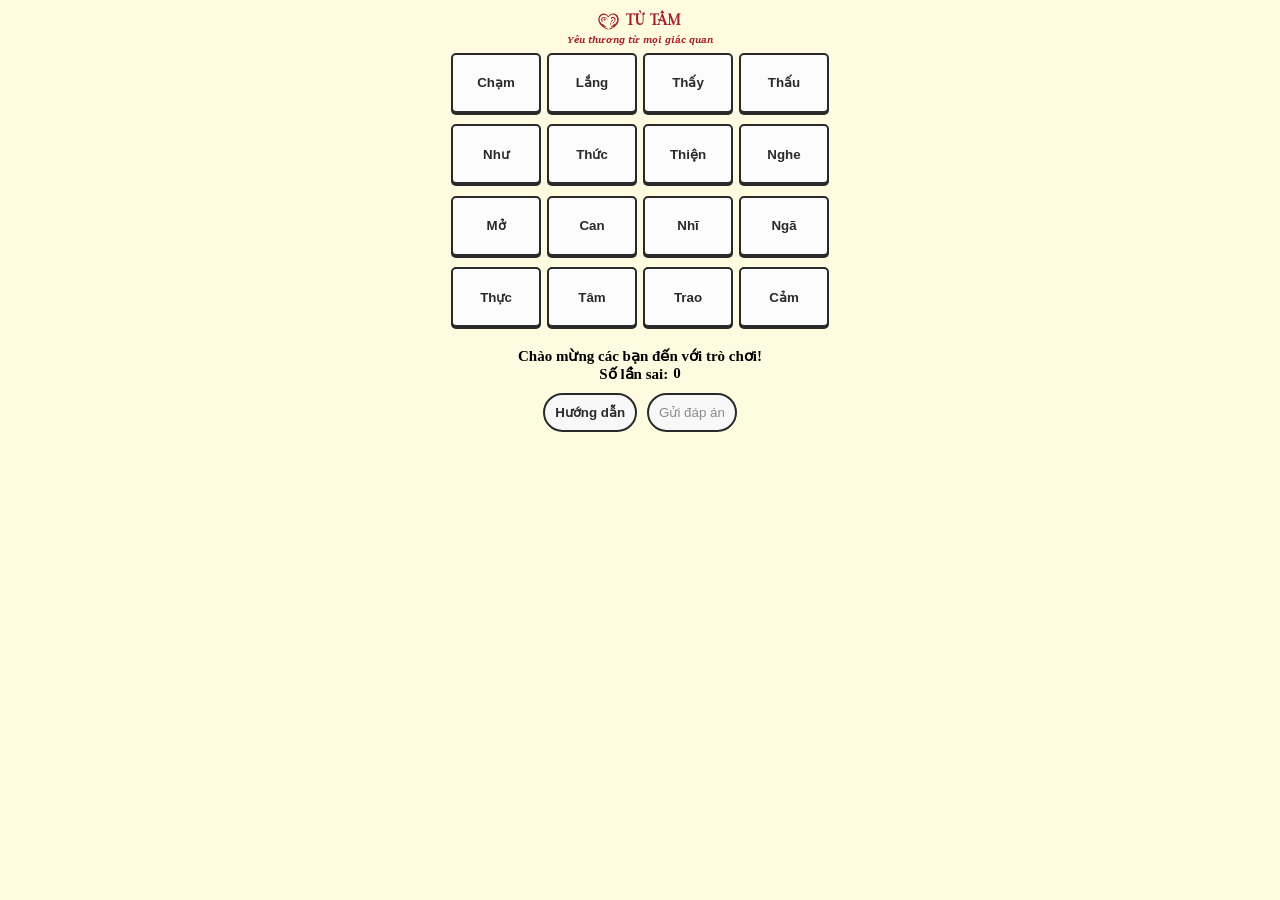
==== connections/index.html @ bcb3dec4 "Add files via upload" ====
<!DOCTYPE html>
    <head>
        <link rel= "stylesheet" href="index.css">
        <meta name="viewport" content="width=device-width, initial-scale=1.0">
    </head>
    <body>
        <div class="header">
            <div class="logo">
                <img id ="img3" src ="assets/logo.png">
                <div class="game-title">
                    <h1 id="organization-name">TỪ TÂM</h1>
                </div>
            </div>
            <h1 id="tagline">Yêu thương từ mọi giác quan</h1>
        </div>
        <div class="grid">
            <div class="grid-blocks">
                <div id = "ctgr1" class="category">
                    <h1>Động từ cảm nhận</h1>
                    <h2>Chạm, Thấy, Nghe, Cảm</h2>
                </div>
                <div id = "ctgr2" class="category">
                    <h1>Trạng thái của sự tử tế</h1>
                    <h2>Lắng, Thấu, Mở, Trao</h2>
                </div>
                <div id = "ctgr3" class="category">
                    <h1>Những từ bắt đầu với chữ Tâm</h1>
                    <h2>Như, Thức, Can, Nhĩ</h2>
                </div>
                <div id = "ctgr4" class="category">
                    <h1>Tên triển lãm</h1>
                    <h2>Thiện, Ngã, Thực, Tâm</h2>
                </div>
                <button id ="blk1" class="block">Chạm</button>
                <button id ="blk2" class="block">Lắng</button>
                <button id ="blk3" class="block">Thấy</button>
                <button id ="blk4" class="block">Thấu</button>
                <button id ="blk5" class="block">Như</button>
                <button id ="blk6"class="block">Thức</button>
                <button id ="blk7"class="block">Thiện</button>
                <button id ="blk8"class="block">Nghe</button>
                <button id ="blk9"class="block">Mở</button>
                <button id ="blk10"class="block">Can</button>
                <button id ="blk11"class="block">Nhĩ</button>
                <button id ="blk12"class="block">Ngã</button>
                <button id ="blk13"class="block">Thực</button>
                <button id ="blk14"class="block">Tâm</button>
                <button id ="blk15"class="block">Trao</button>
                <button id ="blk16"class="block">Cảm</button>
            </div>
        </div>
        <div>
            <h1 id ="notification">Chào mừng các bạn đến với trò chơi!</h1>
        </div>
        <div class = "lives">
            <h1>Số lần sai:</h1>
            <h1 id="attempts">0</h1>
        </div>
        <div class="game-area">
            <button class = "game-btn" id="huongdan-open">Hướng dẫn  </button>
            <button class = "game-btn" id ="deselect-btn">Deselect All</button>
            <button class = "game-btn" id ="submit-btn">Gửi đáp án</button>
        </div>
        <div class="huongdan-container" id="huongdan_container">
            <div class="huongdan">
                <div id="huongdan-title">
                    <h1 style="font-family: logo; font-size: 30px;">Tâm nói</h1>
                    <img id="img1" src="assets/Asset 3.png">
                </div>
                <p>
                    Đây là trò chơi ghép từ theo chủ đề.
                    Nhiệm vụ của bạn là tìm ra điểm chung giữa các từ và chọn đúng 4 từ thuộc cùng một nhóm. Chọn đúng thì nhóm đó sẽ được khóa lại. Trò chơi kết thúc khi bạn tìm đủ 4 nhóm. 
                    <br> <span style="font-weight: bold;">Mẹo nhỏ:</span> đừng chỉ nhìn nghĩa bề mặt, vì nhiều từ có thể đánh lạc hướng bạn đó nhen!
                </p>
                <button class = "game-btn" id = "huongdan-close">Tôi Nắm</button>
                <img id="img2" src="assets/Asset 1.png">
            </div>
        </div>
        <script src="index.js"></script>
    </body>
---- connections/index.css ----
@font-face {
    font-family: logo;
    src: url(1FTV-VIP-Akeila.otf);
}
@font-face {
    font-family: tagline;
    src: url(SitkaVF-Italic.ttf);
}
#img3 {
    width: 25px;
    height: auto;
}
#tagline{
    font-family: tagline;
    color: #a52027;
    font-size: 10px;
    margin: 0px auto;
}
.header {
    display: flex;
    flex-direction: column;
    align-items: center;
    justify-content: center;
    gap: 0px;
}
.logo {
    display:flex;
    justify-content: center;
    align-items: center;
    gap: 0px;
}
#organization-name {
    font-family: logo;
    font-size: 15px;
    color: #a52027;
    margin: 5px;
}
body {
    display: flex;
    flex-direction: column;
    align-items: center;
    justify-content: center;
    background-color: #fffbe1;
}
h1 {
    font-family: Cambria, Cochin, Georgia, Times, 'Times New Roman', serif;
    font-weight: bold;
    font-size: 15px;
    margin: 0px
}
h2 {
    font-family: Cambria, Cochin, Georgia, Times, 'Times New Roman', serif;
    font-weight: normal;
    font-size: 10px;
    margin: 0px;
}
.category {
    height: 60px;
    width: 360px;
    margin: 4px;
    display: none;
    flex-direction: column;
    align-items: center;
    justify-content: center;
    border: 1px solid #5a594d;
    transition: opacity 0.3s ease, display 0.3s ease allow-discrete;
}
@starting-style{
    .correct2 {
        opacity: 0;
    }
}
.grid {

    height: 300px;
    margin: 0px 0px;
}
.grid-blocks{
    width: 420px;
    height: 280px;
    gap: 6px;
    display: flex;
    flex-wrap: wrap;
    justify-content: center;
    align-items: flex-end;
}
.block {
    width: 90px;
    height: 60px;
    margin: 0px;
    background-color: #fcfcfc;
    color: #2a2a2a;
    border: 2px solid #2a2a2a;
    font-weight: bold;
    border-radius: 5px;
    box-shadow: 0px 2px #2a2a2a;
    transition-property: inherit;
    transition-duration: 200ms;
    transition-timing-function: ease;
    transition-delay: 0ms;
}
.active {
    width: 90px;
    height: 60px;
    margin: 0px;
    background-color:#a52027;
    font-weight: bold;
    border-radius: 5px;
    border: 0px;
    color: #fffbe1;
    transition-property: inherit;
    transition-duration: 200ms;
    transition-timing-function: ease;
    transition-delay: 0ms;
}
.game-area{
    width: 250px;
    margin: 10px auto;
    display: flex;
    justify-content: center;
    gap: 10px;
}
.game-btn {
    background-color: #f8f8f8;
    border-radius: 20px;
    padding: 10px;
    border: 2px solid #2a2a2a;
    color: #8b8b8b;
    transition-property: all;
    transition-duration: 200ms;
    transition-timing-function: ease-in;
}
#shuffle-btn {
    color: #2a2a2a;
    display: none;
}
#deselect-btn {
    display: none;
}

.active2 {
    background-color:#a52027;
    font-weight: bold;
    border-color: #f8f8f8;
    color: #fffbe1;
}
.correct {
    display: none;
    width: 0px;
    height: 0px;
    margin: 0px 0px;
}
.correct2 {
    height: 60px;
    width: 380px;
    margin: 4px;
    display: flex;
    flex-direction: column;
    align-items: center;
    justify-content: center;
    border: 1px solid #5a594d;
    border-radius: 10px;
    background-color: #a52027;
    color: #fffbe1;
    opacity: 1;
}
.lives {
    display: flex;
    gap: 5px;
}
.huongdan-container {
    background-color: #2a2a2a48 ;
    width: 100vw;
    height: 100vh;
    top:0;
    left:0;
    opacity: 0;
    position: fixed;
    display: flex;
    flex-direction: column;
    justify-content: center;
    align-items: center;
    pointer-events: none;
    transition: opacity 0.3s ease;
}
.huongdan-container.open {
    pointer-events: auto;
    opacity: 1;
}
.huongdan {
    background-color: #f8f8f8;
    border-radius: 5px;
    box-shadow: 0 2px 4px #2a2a2a;
    width: 360px;
    max-width: 100%;
    padding: 30px 50px;
    text-align: justify;
}
#huongdan-open {
    color: #2a2a2a;
    font-weight: bold;
}
#huongdan-close {
    color: #fffbe1;
    background-color: #a52027;
    border-radius: 10px;
    padding: 10px 20px;
    border: 0px;
    font-family: logo;
    font-weight: bold;
    font-size: 20px;
}
#img1 {
    height: 40px;
    width: auto;
    margin: 0px;
}
#huongdan-title {
    display: flex;
    align-items: center;
    gap: 8px;
}
#img2 {
    position: fixed;
    height: 40px;
    width: auto;
    margin: 0px 20px;
}
p {
    font-family:Verdana, Geneva, Tahoma, sans-serif;
    font-size: 15px;
}
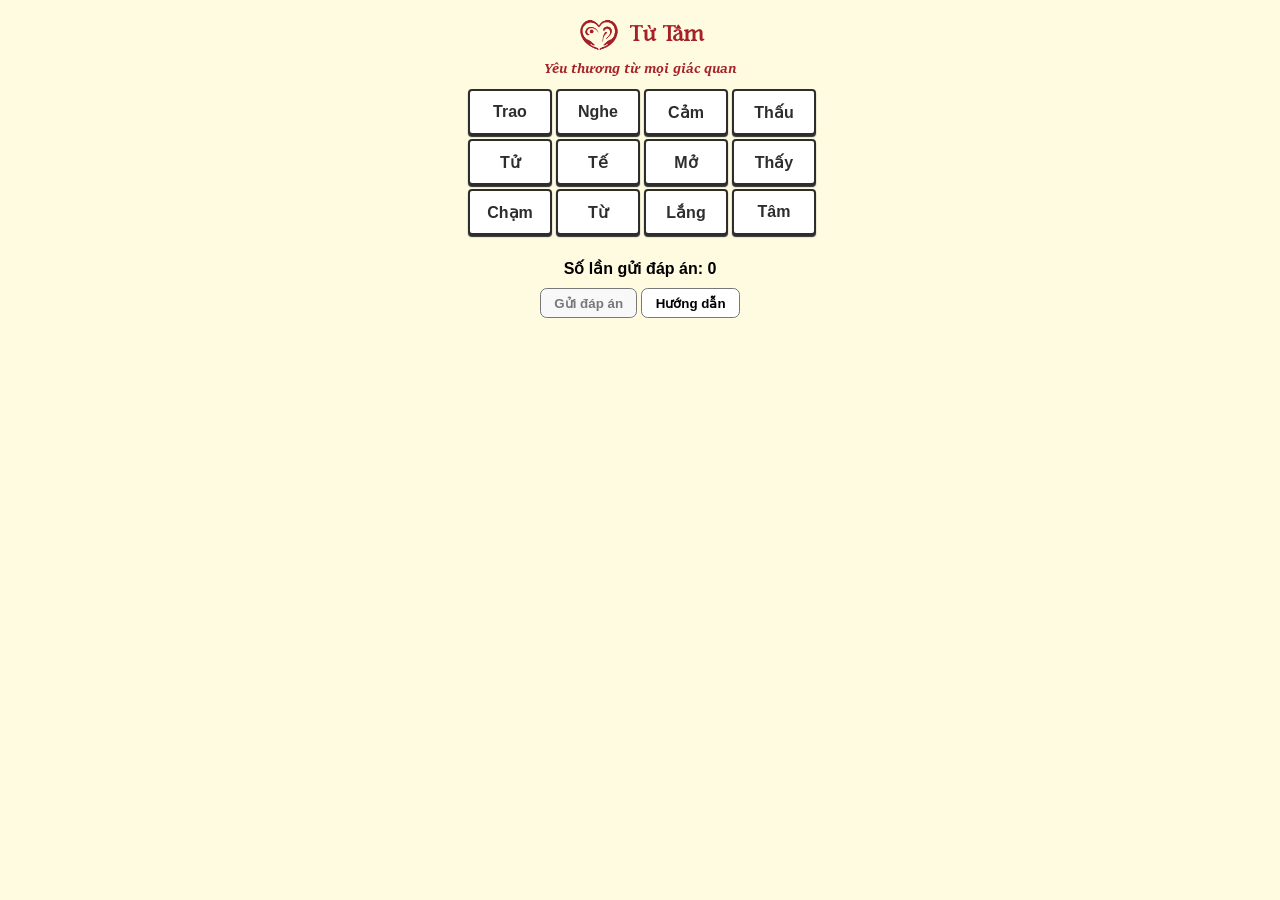
==== commit 640cef6c: "Add files via upload" ====
--- a/connections/index.html
+++ b/connections/index.html
@@ -1,80 +1,60 @@
-<!DOCTYPE html>
-    <head>
-        <link rel= "stylesheet" href="index.css">
-        <meta name="viewport" content="width=device-width, initial-scale=1.0">
-    </head>
-    <body>
-        <div class="header">
-            <div class="logo">
-                <img id ="img3" src ="assets/logo.png">
-                <div class="game-title">
-                    <h1 id="organization-name">TỪ TÂM</h1>
+<html lang="en">
+<head>
+    <meta charset="UTF-8">
+    <meta name="viewport" content="width=device-width, initial-scale=1.0">
+    <link rel="stylesheet" href="index.css">
+    <title>Nối Tâm</title>
+</head>
+<body>
+    <section class="header">
+        <div id="org-name">
+            <img src="assets/logo.png" alt="LOGO_Tu_Tam">
+            <h1>Từ Tâm</h1>
+        </div>
+        <h2>Yêu thương từ mọi giác quan</h2>
+    </section>
+
+    <section>
+        <div id="board-container"></div>
+    </section>
+
+    <section>
+        <h1 id="score">Số lần gửi đáp án: 0</h1>
+    </section>
+
+    <section>
+        <button id="submit-btn">Gửi đáp án</button>
+        <button id="huongdan-btn">Hướng dẫn</button>
+    </section>
+    <div class="content-container hidden" id="huongdan-container">
+            <div class="huongdan">
+                <div id="huongdan-title">
+                    <h1>Tâm nói</h1>
+                    <img id="img1" src="assets/Asset 2flip.png">
+                </div>
+                <p>
+                    Đây là trò chơi ghép từ theo chủ đề.<br>
+                    Nhiệm vụ của bạn là tìm ra điểm chung giữa các từ và chọn đúng 4 từ thuộc cùng một nhóm. Chọn đúng thì nhóm đó sẽ được khóa lại. Trò chơi kết thúc khi bạn tìm đủ 3 nhóm. 
+                    <br> <span style="font-weight: bold;">Mẹo nhỏ:</span> đừng chỉ nhìn nghĩa bề mặt, vì nhiều từ có thể đánh lạc hướng bạn đó nhen!
+                </p>
+                <div id="close-huongdan">
+                    <button id = "huongdan-close">Tôi Nắm</button>
+                    <img src="assets/Asset 1.png">
                 </div>
             </div>
-            <h1 id="tagline">Yêu thương từ mọi giác quan</h1>
+    </div>
+    <div class="content-container hidden" id="win-container">
+        <div id="win">
+            <h1>Bạn đã đoán được tên triển lãm! <img src="assets/Asset 4_1.png"></h1>
+            <h2>Hãy chụp màn hình và bình luận dưới bài post để có cơ hội nhận quà từ chúng mình nhé!</h2>
+            <p id="final-score"></p>
         </div>
-        <div class="grid">
-            <div class="grid-blocks">
-                <div id = "ctgr1" class="category">
-                    <h1>Động từ cảm nhận</h1>
-                    <h2>Chạm, Thấy, Nghe, Cảm</h2>
-                </div>
-                <div id = "ctgr2" class="category">
-                    <h1>Trạng thái của sự tử tế</h1>
-                    <h2>Lắng, Thấu, Mở, Trao</h2>
-                </div>
-                <div id = "ctgr3" class="category">
-                    <h1>Những từ bắt đầu với chữ Tâm</h1>
-                    <h2>Như, Thức, Can, Nhĩ</h2>
-                </div>
-                <div id = "ctgr4" class="category">
-                    <h1>Tên triển lãm</h1>
-                    <h2>Thiện, Ngã, Thực, Tâm</h2>
-                </div>
-                <button id ="blk1" class="block">Chạm</button>
-                <button id ="blk2" class="block">Lắng</button>
-                <button id ="blk3" class="block">Thấy</button>
-                <button id ="blk4" class="block">Thấu</button>
-                <button id ="blk5" class="block">Như</button>
-                <button id ="blk6"class="block">Thức</button>
-                <button id ="blk7"class="block">Thiện</button>
-                <button id ="blk8"class="block">Nghe</button>
-                <button id ="blk9"class="block">Mở</button>
-                <button id ="blk10"class="block">Can</button>
-                <button id ="blk11"class="block">Nhĩ</button>
-                <button id ="blk12"class="block">Ngã</button>
-                <button id ="blk13"class="block">Thực</button>
-                <button id ="blk14"class="block">Tâm</button>
-                <button id ="blk15"class="block">Trao</button>
-                <button id ="blk16"class="block">Cảm</button>
-            </div>
-        </div>
-        <div>
-            <h1 id ="notification">Chào mừng các bạn đến với trò chơi!</h1>
-        </div>
-        <div class = "lives">
-            <h1>Số lần sai:</h1>
-            <h1 id="attempts">0</h1>
-        </div>
-        <div class="game-area">
-            <button class = "game-btn" id="huongdan-open">Hướng dẫn  </button>
-            <button class = "game-btn" id ="deselect-btn">Deselect All</button>
-            <button class = "game-btn" id ="submit-btn">Gửi đáp án</button>
-        </div>
-        <div class="huongdan-container" id="huongdan_container">
-            <div class="huongdan">
-                <div id="huongdan-title">
-                    <h1 style="font-family: logo; font-size: 30px;">Tâm nói</h1>
-                    <img id="img1" src="assets/Asset 3.png">
-                </div>
-                <p>
-                    Đây là trò chơi ghép từ theo chủ đề.
-                    Nhiệm vụ của bạn là tìm ra điểm chung giữa các từ và chọn đúng 4 từ thuộc cùng một nhóm. Chọn đúng thì nhóm đó sẽ được khóa lại. Trò chơi kết thúc khi bạn tìm đủ 4 nhóm. 
-                    <br> <span style="font-weight: bold;">Mẹo nhỏ:</span> đừng chỉ nhìn nghĩa bề mặt, vì nhiều từ có thể đánh lạc hướng bạn đó nhen!
-                </p>
-                <button class = "game-btn" id = "huongdan-close">Tôi Nắm</button>
-                <img id="img2" src="assets/Asset 1.png">
-            </div>
-        </div>
-        <script src="index.js"></script>
-    </body>+    </div>
+    <div class="hidden" id="wrong-notification">
+        Chưa đúng, thử lại một lần nữa nhe!
+    </div>
+
+
+    <script src="index.js"></script>
+</body>
+</html>
--- a/connections/index.css
+++ b/connections/index.css
@@ -1,232 +1,230 @@
 @font-face {
-    font-family: logo;
-    src: url(1FTV-VIP-Akeila.otf);
+    font-family: Akeila;
+    src: url(fonts/1FTV-VIP-Akeila.otf);
 }
 @font-face {
-    font-family: tagline;
-    src: url(SitkaVF-Italic.ttf);
-}
-#img3 {
-    width: 25px;
+    font-family: sitka;
+    src: url(fonts/SitkaVF-Italic.ttf);
+}
+*{
+    margin: 0
+}
+body {
+    position: relative;
+    display: flex;
+    flex-direction: column;
+    align-items: center;
+    justify-content: center;
+    background-color: #fffbe1;
+}
+#org-name {
+    display: flex;
+    justify-content: center;
+    align-items: center;
+    gap: .5em;
+    min-width: 20px;
+    max-width: 200px;
+    font-family: akeila, sans-serif;
+    min-height: 50px;
+    max-height: 100px;
+    font-weight: bold;
+    font-size: .9em;
+    color: #a52027;
+}
+#org-name img{
+    width: 23%;
+    height: auto
+}
+.header {
+    padding: 10px 0;
+    display: flex;
+    flex-direction: column;
+    align-items: center;
+}
+.header h2 {
+    font-family: sitka, sans-serif;
+    font-size: .9em;
+    color: #a52027;
+}
+#board-container {
+    padding: 10px 0;
+    position: relative;
+    width: calc(80px*4 + 8px*3);
+    height: calc(42px*3 + 8px*3);
+}
+
+.block {
+    position: absolute;
+    background-color: #ffffff;
+    box-shadow: 0 2px 1px;
+    color: #2d2d2d;
+    font-family: sans-serif;
+    font-weight: bold;
+    font-size: 1em;
+    border-radius: .25em;
+    border: solid 2px #2d2d2d;
+    width: 80px;
+    height: 42px;
+    display: flex;
+    align-items: center;
+    justify-content: center;
+    transition: border .2s ease-in-out, background-color .2s ease-in-out, color .2s ease-in-out, top .5s ease-in-out, left .5s ease-in-out, opacity .2s ease-in-out;
+}
+.block.active {
+    background-color: #a52027;
+    color: #fffbe1;
+}
+.category {
+    position: absolute;
+    opacity: 1;
+    display: flex;
+    flex-direction: column;
+    justify-content: center;
+    align-items: center;
+    width: calc(80px*4 + 8px*3);
+    height: 42px;
+    background-color: #a52027;
+    color: #fffbe1;
+    font-size: 1em ;
+    border-radius: .25em;
+    font-family: serif;
+    font-weight: bold;
+    z-index: -1;
+}
+.category-answer {
+    font-weight: normal;
+}
+.hidden {
+    opacity: 0;
+    pointer-events: none;
+}
+#submit-btn {
+    padding: .5em 1em;
+    background-color: #f8f8f8;
+    border-radius: .5em;
+    border: solid 1px #787878;
+    color: #787878;
+    font-weight: bold;
+    transition: all .1s ease-in-out;
+}
+#submit-btn.enabled {
+    border: solid 1px #fffbe1;
+    background-color: #a52027;
+    color: #fffbe1;
+}
+#huongdan-btn {
+    padding: .5em 1em;
+    font-family: sans-serif;
+    background-color: #ffffff;
+    border-radius: .5em;
+    border: solid 1px #787878;
+    color: #000000;
+    font-weight: bolder;
+    transition: all .1s ease-in-out;
+}
+.content-container {
+    position: absolute;
+    display: flex;
+    flex-direction: column;
+    align-items: center;
+    justify-content: center;
+    width: 100%;
+    height: 100%;
+    background-color: #000000af;
+    transition: all .2s ease-in-out;
+}
+#huongdan-title {
+    display: flex;
+    width: 100%;
+    font-family: Akeila, serif;
+    font-size: 10px;
+    font-weight: bolder;
+    gap: .5em;
+    justify-content: flex-start;
+    align-items: center;
+}
+.huongdan {
+    width: 320px;
+    display: flex;
+    flex-direction: column;
+    align-items: center;
+    justify-content: center;
+    gap: 10px;
+    background-color: #ffffff;
+    padding: 10px 20px;
+    border-radius: 5px;
+    border: solid 2px #2d2d2d;
+}
+.huongdan img{
+    width: 8%;
+    height: auto
+}
+.huongdan p{
+    font-family: sans-serif;
+}
+#huongdan-close {
+    color: #fffbe1;
+    background-color: #a52027;
+    border-radius: 3px;
+    padding: 4px 8px;
+    border: 0px;
+    font-family: akeila, serif;
+    font-weight: bold;
+    font-size: 12px;
+}
+#close-huongdan {
+    display: flex;
+    gap: 5px;
+    align-items: center;
+}
+#score {
+    font-size: 16px;
+    font-family: sans-serif;
+    font-weight: bolder;
+    padding-bottom: 10px;
+}
+
+#wrong-notification {
+    position: absolute;
+    top: 40vh;
+    font-family: sans-serif;
+    color: #ffffff;
+    background-color: #2d2d2d;
+    padding: 3px;
+    border-radius: 2px;
+    transition: all .5s ease-in-out;
+}
+#wrong-notification.hidden {
+    transition: all .5s ease-in-out;
+    opacity: 0;
+    pointer-events: none;
+}
+#win {
+    width: 330px;
+    display: flex;
+    flex-direction: column;
+    align-items: starts;
+    justify-content: center;
+    gap: 10px;
+    background-color: #ffffff;
+    padding: 20px 10px;
+    border-radius: 5px;
+    border: solid 2px #2d2d2d;
+}
+#win h1{
+    font-family: akeila;
+    font-size: 18px;
+}
+#win h2 {
+    font-family: sans-serif;
+    font-size: 12px;
+    font-weight: normal;
+}
+#win p {
+    font-family: sitka;
+    font-size: 8px;
+}
+#win img {
+    width: 20px;
     height: auto;
-}
-#tagline{
-    font-family: tagline;
-    color: #a52027;
-    font-size: 10px;
-    margin: 0px auto;
-}
-.header {
-    display: flex;
-    flex-direction: column;
-    align-items: center;
-    justify-content: center;
-    gap: 0px;
-}
-.logo {
-    display:flex;
-    justify-content: center;
-    align-items: center;
-    gap: 0px;
-}
-#organization-name {
-    font-family: logo;
-    font-size: 15px;
-    color: #a52027;
-    margin: 5px;
-}
-body {
-    display: flex;
-    flex-direction: column;
-    align-items: center;
-    justify-content: center;
-    background-color: #fffbe1;
-}
-h1 {
-    font-family: Cambria, Cochin, Georgia, Times, 'Times New Roman', serif;
-    font-weight: bold;
-    font-size: 15px;
-    margin: 0px
-}
-h2 {
-    font-family: Cambria, Cochin, Georgia, Times, 'Times New Roman', serif;
-    font-weight: normal;
-    font-size: 10px;
-    margin: 0px;
-}
-.category {
-    height: 60px;
-    width: 360px;
-    margin: 4px;
-    display: none;
-    flex-direction: column;
-    align-items: center;
-    justify-content: center;
-    border: 1px solid #5a594d;
-    transition: opacity 0.3s ease, display 0.3s ease allow-discrete;
-}
-@starting-style{
-    .correct2 {
-        opacity: 0;
-    }
-}
-.grid {
-
-    height: 300px;
-    margin: 0px 0px;
-}
-.grid-blocks{
-    width: 420px;
-    height: 280px;
-    gap: 6px;
-    display: flex;
-    flex-wrap: wrap;
-    justify-content: center;
-    align-items: flex-end;
-}
-.block {
-    width: 90px;
-    height: 60px;
-    margin: 0px;
-    background-color: #fcfcfc;
-    color: #2a2a2a;
-    border: 2px solid #2a2a2a;
-    font-weight: bold;
-    border-radius: 5px;
-    box-shadow: 0px 2px #2a2a2a;
-    transition-property: inherit;
-    transition-duration: 200ms;
-    transition-timing-function: ease;
-    transition-delay: 0ms;
-}
-.active {
-    width: 90px;
-    height: 60px;
-    margin: 0px;
-    background-color:#a52027;
-    font-weight: bold;
-    border-radius: 5px;
-    border: 0px;
-    color: #fffbe1;
-    transition-property: inherit;
-    transition-duration: 200ms;
-    transition-timing-function: ease;
-    transition-delay: 0ms;
-}
-.game-area{
-    width: 250px;
-    margin: 10px auto;
-    display: flex;
-    justify-content: center;
-    gap: 10px;
-}
-.game-btn {
-    background-color: #f8f8f8;
-    border-radius: 20px;
-    padding: 10px;
-    border: 2px solid #2a2a2a;
-    color: #8b8b8b;
-    transition-property: all;
-    transition-duration: 200ms;
-    transition-timing-function: ease-in;
-}
-#shuffle-btn {
-    color: #2a2a2a;
-    display: none;
-}
-#deselect-btn {
-    display: none;
-}
-
-.active2 {
-    background-color:#a52027;
-    font-weight: bold;
-    border-color: #f8f8f8;
-    color: #fffbe1;
-}
-.correct {
-    display: none;
-    width: 0px;
-    height: 0px;
-    margin: 0px 0px;
-}
-.correct2 {
-    height: 60px;
-    width: 380px;
-    margin: 4px;
-    display: flex;
-    flex-direction: column;
-    align-items: center;
-    justify-content: center;
-    border: 1px solid #5a594d;
-    border-radius: 10px;
-    background-color: #a52027;
-    color: #fffbe1;
-    opacity: 1;
-}
-.lives {
-    display: flex;
-    gap: 5px;
-}
-.huongdan-container {
-    background-color: #2a2a2a48 ;
-    width: 100vw;
-    height: 100vh;
-    top:0;
-    left:0;
-    opacity: 0;
-    position: fixed;
-    display: flex;
-    flex-direction: column;
-    justify-content: center;
-    align-items: center;
-    pointer-events: none;
-    transition: opacity 0.3s ease;
-}
-.huongdan-container.open {
-    pointer-events: auto;
-    opacity: 1;
-}
-.huongdan {
-    background-color: #f8f8f8;
-    border-radius: 5px;
-    box-shadow: 0 2px 4px #2a2a2a;
-    width: 360px;
-    max-width: 100%;
-    padding: 30px 50px;
-    text-align: justify;
-}
-#huongdan-open {
-    color: #2a2a2a;
-    font-weight: bold;
-}
-#huongdan-close {
-    color: #fffbe1;
-    background-color: #a52027;
-    border-radius: 10px;
-    padding: 10px 20px;
-    border: 0px;
-    font-family: logo;
-    font-weight: bold;
-    font-size: 20px;
-}
-#img1 {
-    height: 40px;
-    width: auto;
-    margin: 0px;
-}
-#huongdan-title {
-    display: flex;
-    align-items: center;
-    gap: 8px;
-}
-#img2 {
-    position: fixed;
-    height: 40px;
-    width: auto;
-    margin: 0px 20px;
-}
-p {
-    font-family:Verdana, Geneva, Tahoma, sans-serif;
-    font-size: 15px;
 }
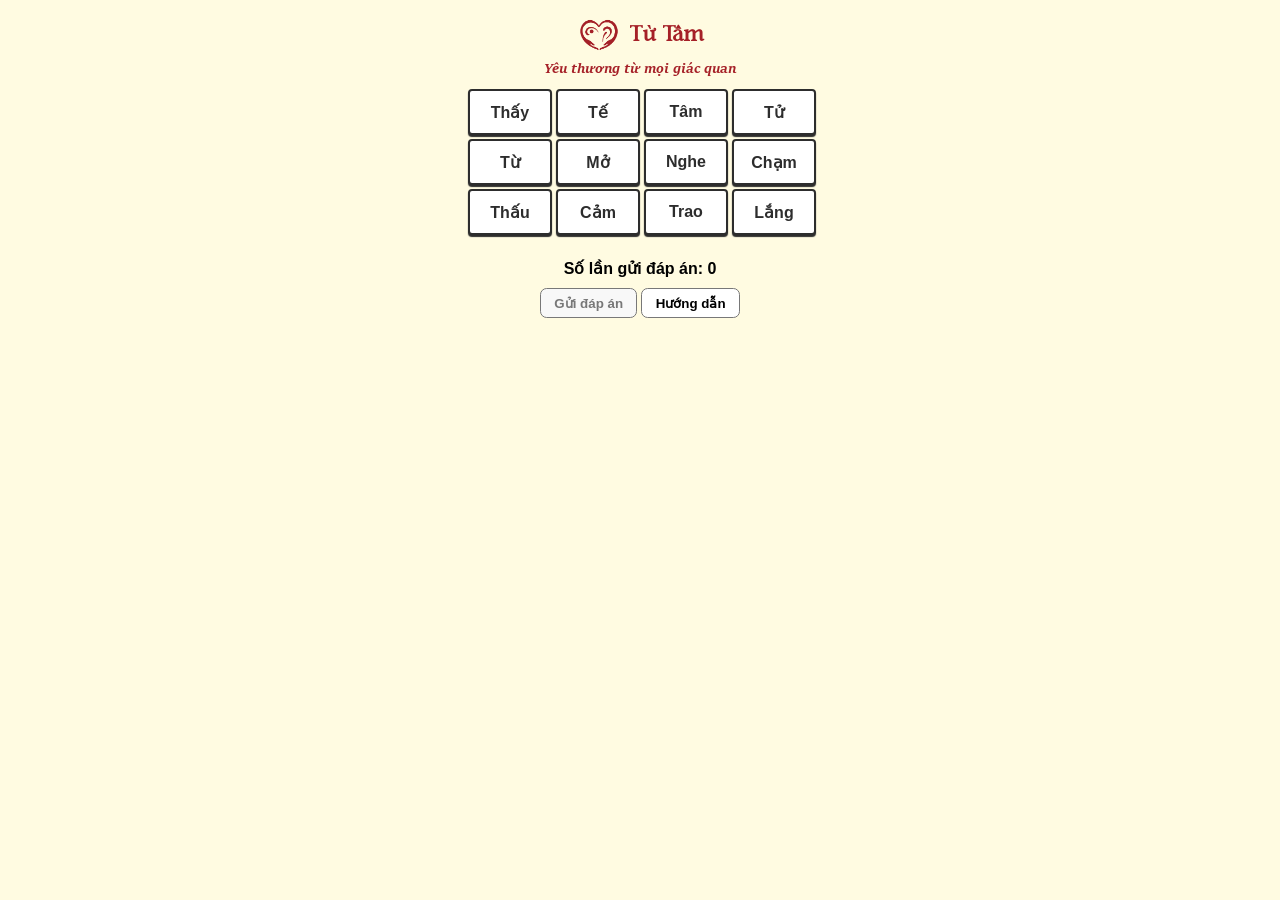
==== commit 849ce45c: "Add files via upload" ====
--- a/connections/index.html
+++ b/connections/index.html
@@ -53,6 +53,13 @@
     <div class="hidden" id="wrong-notification">
         Chưa đúng, thử lại một lần nữa nhe!
     </div>
+    <div class="hidden" id="hints-container">
+        <img src="assets/tamthacmac.png" alt="">
+        <div id="hints">
+
+        </div>
+    </div>
+
 
 
     <script src="index.js"></script>
--- a/connections/index.css
+++ b/connections/index.css
@@ -225,6 +225,19 @@
     font-size: 8px;
 }
 #win img {
-    width: 20px;
+    width: 30px;
+    height: auto;
+}
+#hints-container {
+    display: flex;
+    align-items: center;
+    gap: 10px;
+    font-family: sitka, sans-serif;
+    font-size: 12px;
+    padding: 20px 0px;
+    transition: all 0.2s ease-in-out;
+}
+#hints-container img {
+    width: 30px;
     height: auto;
 }
